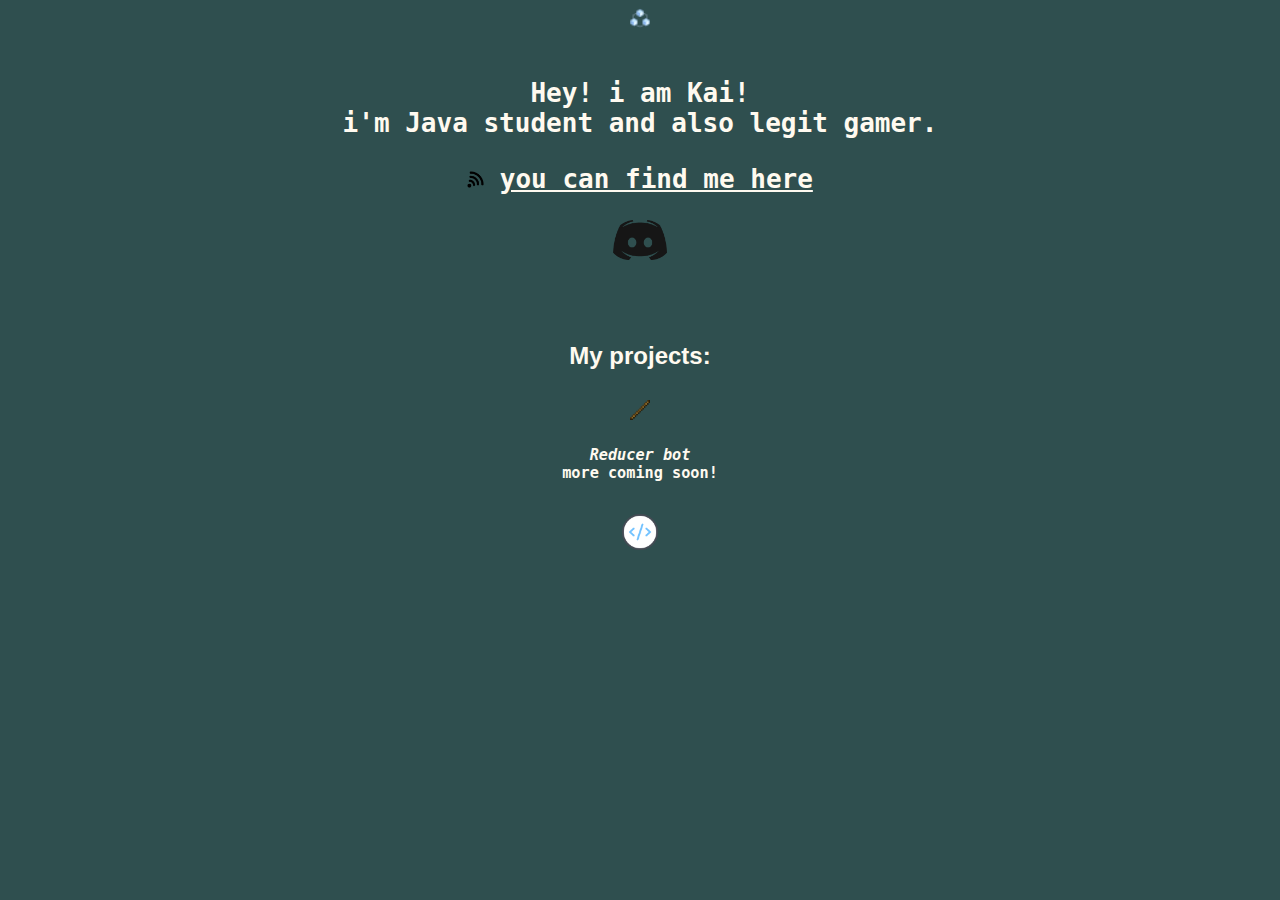
==== index.html @ 8de0f552 "b6rd6v" ====
<!DOCTYPE html>
    <html>
    <head>  
        <center>
            <a href="https://www.spigotmc.org/members/kaiishere.1404292/">
            <img src="tk.png" height="20">
        </a>
    </center>
    </head>
        <body style="background-color: darkslategray; color: floralwhite; font-family: monospace;">
            <center>
               <h1>
                <br> Hey! i am Kai!
               
                <br> i'm Java student and also legit gamer.

                        <p>
                            <img src="k2.png" height="17" >  <u>you can find me here</u>
                            <br>
                           <div id="k">
                            <a href="https://discord.com/invite/ZSHwWFdN8H">
                                <img src="k1.png" height="40">
                            </a>
                               </div>
                        </p>
               </h1>   
               <br>
               <br>
               <h2 style="font-family: 'Gill Sans', 'Gill Sans MT', Calibri, 'Trebuchet MS', sans-serif;">
                My projects:
                <br>
                <br>
                <a href="https://www.spigotmc.org/resources/reducer-bot.99878/">
                <img src="x.png" height="20"> 
                 </a>
                    <br><h3><i>Reducer bot</i>
                    <br> more coming soon!</h3>
                    <br>
                    <img src="tt.png" height="40">

             
            </h2>
        </body>
        
   
    </html>
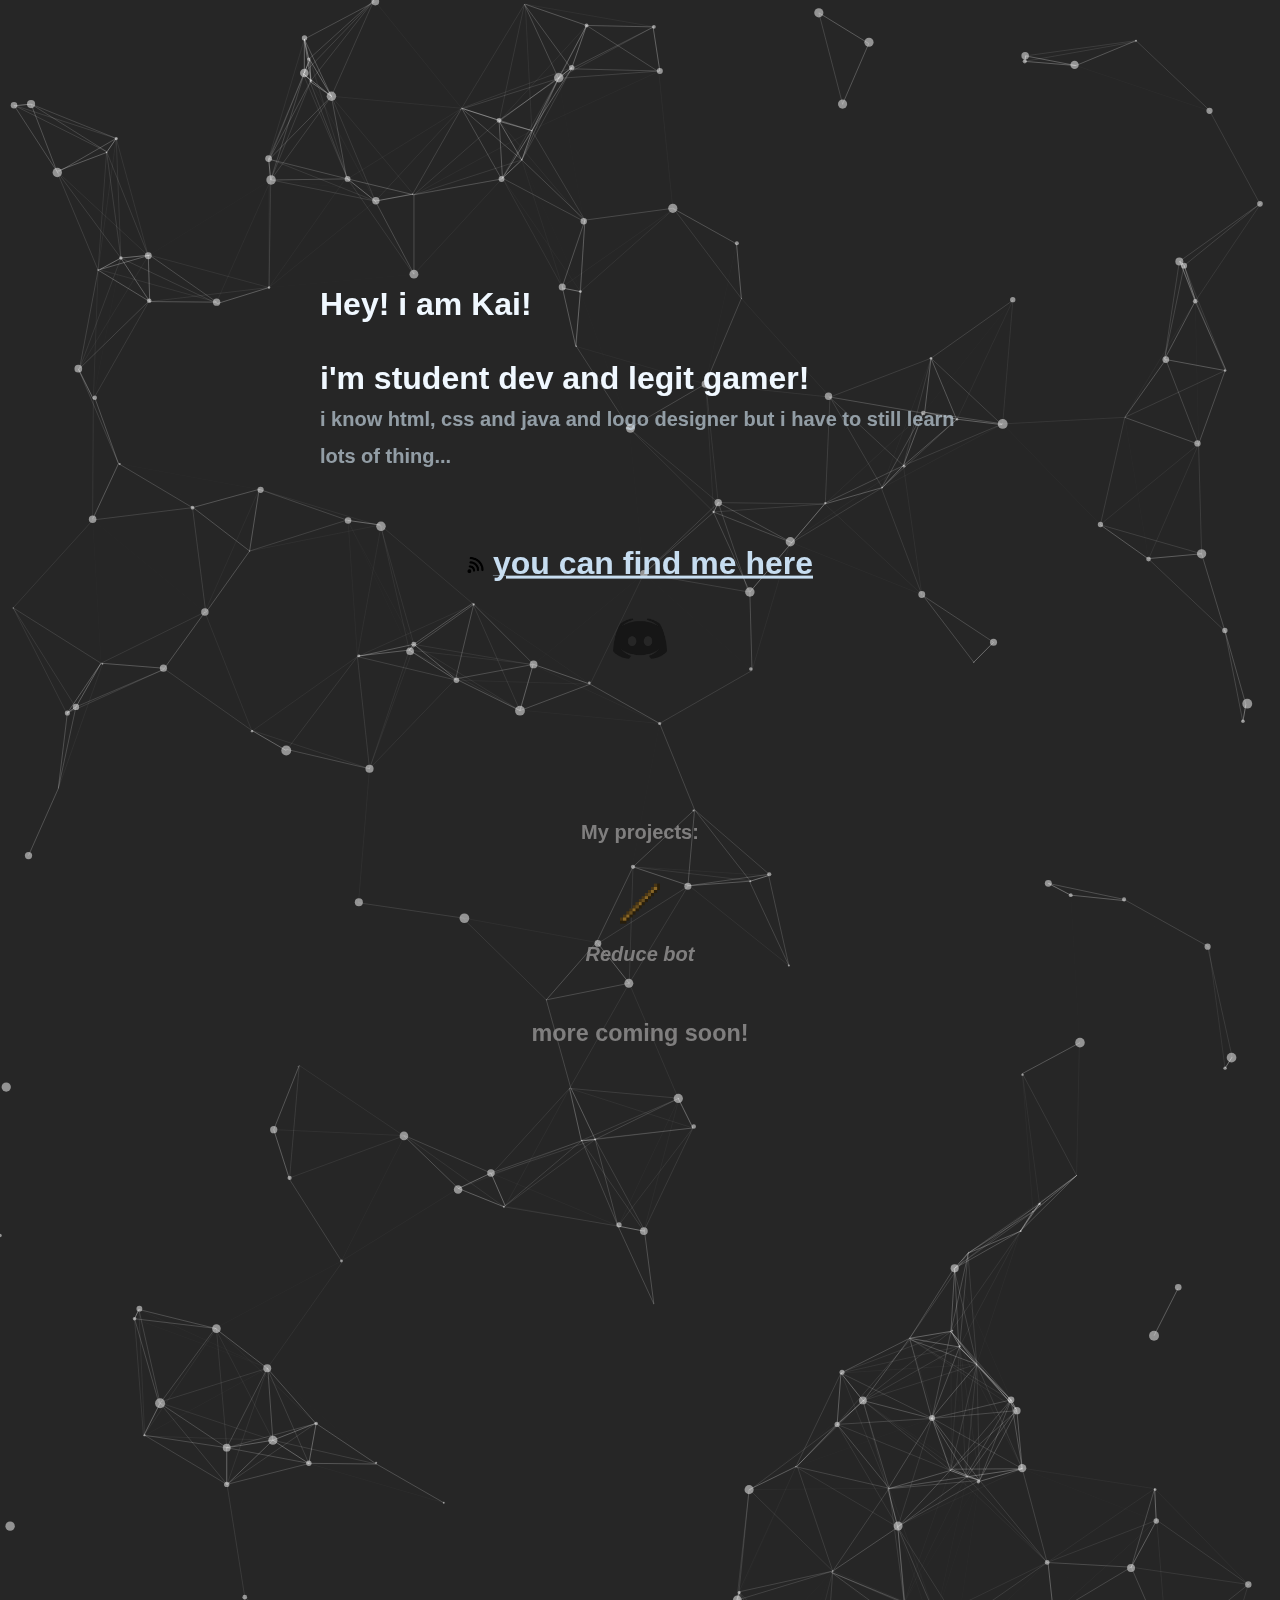
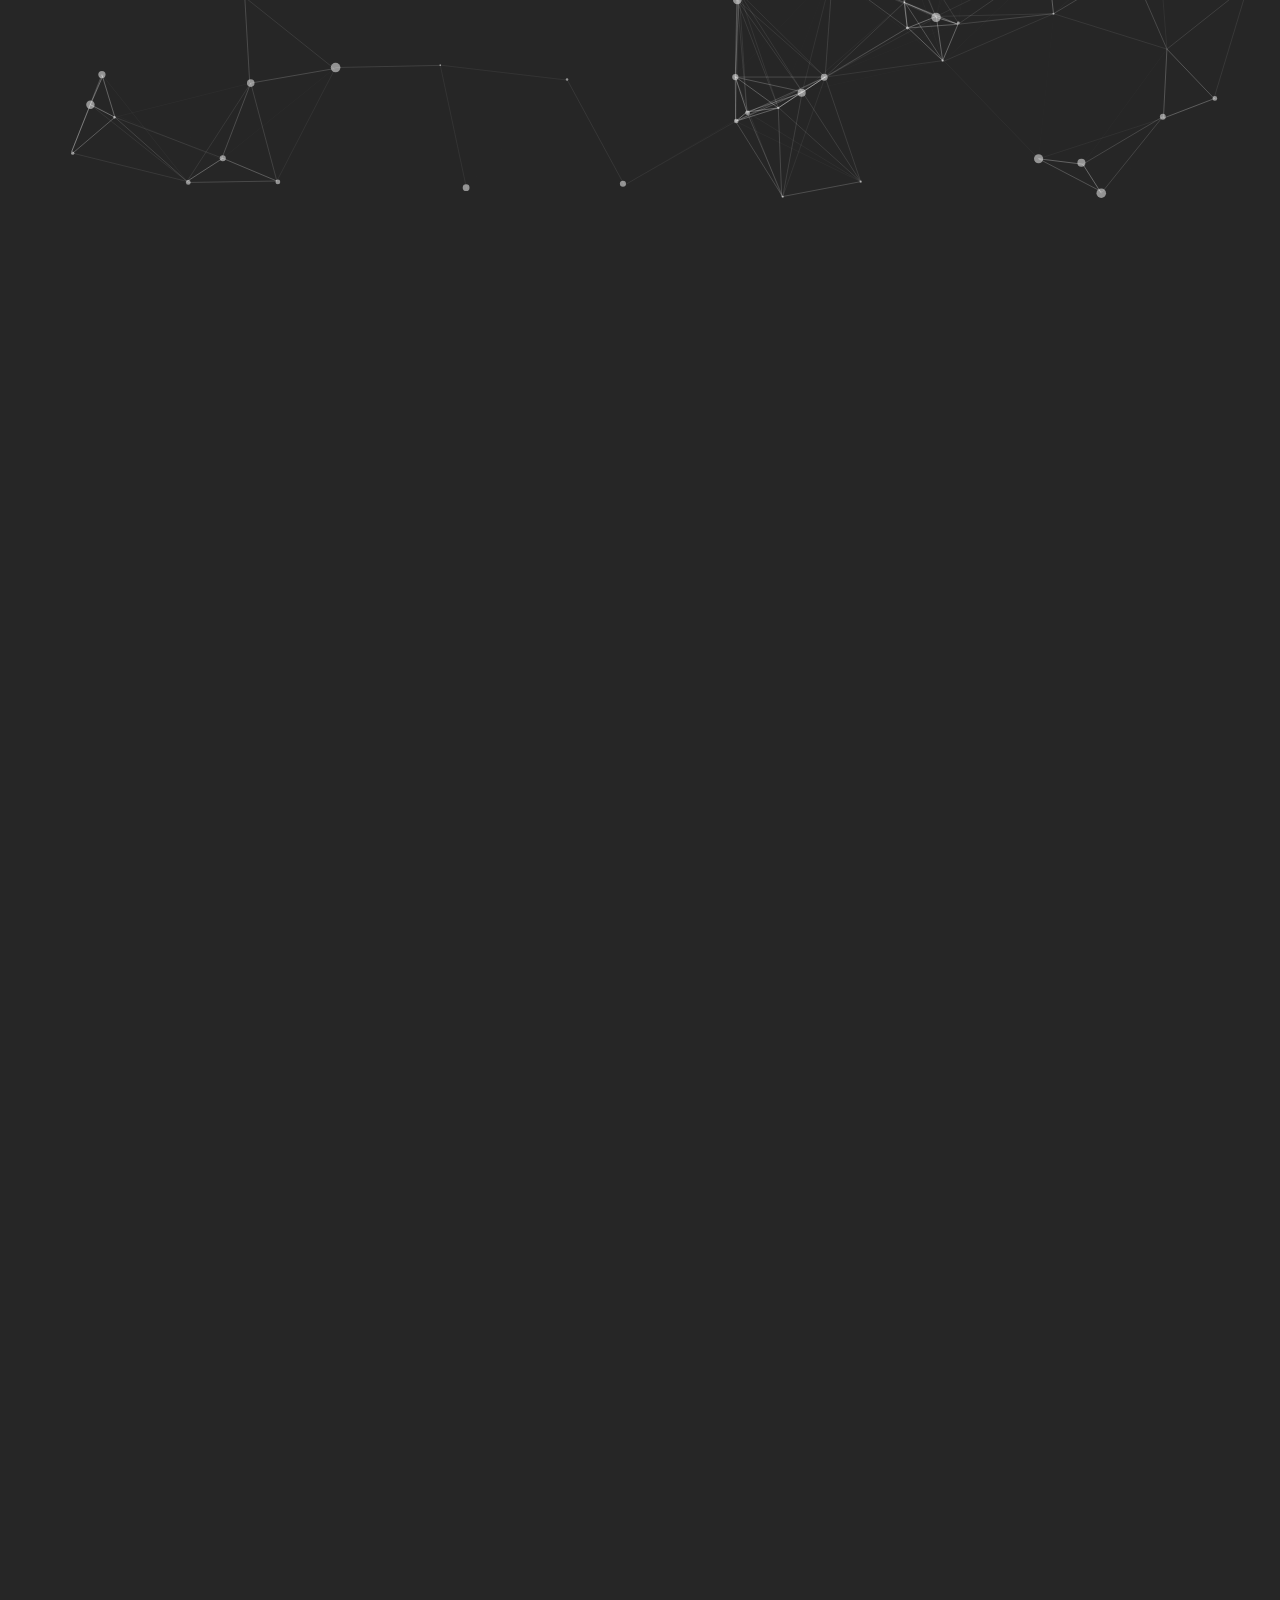
==== commit fd3bdff6: "b37d" ====
--- a/index.html
+++ b/index.html
@@ -1,46 +1,60 @@
 <!DOCTYPE html>
     <html>
-    <head>  
-        <center>
-            <a href="https://www.spigotmc.org/members/kaiishere.1404292/">
-            <img src="tk.png" height="20">
-        </a>
-    </center>
-    </head>
-        <body style="background-color: darkslategray; color: floralwhite; font-family: monospace;">
-            <center>
-               <h1>
-                <br> Hey! i am Kai!
+    <head> 
+        <link rel="stylesheet" href="style.css">
+        <meta name="viewport" content="width=device-width">
+          </head>
+            <body>
+              <div id="particles-js">
+                
+                <h1>
+                    Hey! i am Kai!
+                  <br>
+                  <br>
+                  i'm student dev and legit gamer!
+                  <br>
+                  <span style="font-size: 20px; color: rgba(209, 227, 240, 0.637);"> i know html, css and java and logo designer
+                  but i have to still learn lots of thing...</span>
+                  <br>
+                  <br>
+                  <br>
+                  <div id="k">
+                  <center>
+                  <img src="k2.png" height="17" >  <u style="color: rgb(199, 221, 240);">you can find me here</u>
+                  <br>
+                 
                
-                <br> i'm Java student and also legit gamer.
+                   <a href="https://discord.com/invite/ZSHwWFdN8H">
+                     <br>
+                      <img src="k1.png" height="40">
+                  </a>
+                    
+                 </p></center>
+                </div>
+                  <br>
+                  <br>
+                  <br>
+                    <center>
+                  <span style="font-size: 20px; color: rgba(179, 178, 178, 0.637);">
+                    My projects:
+                    <br>
+                    <br>
+                    <a href="https://www.spigotmc.org/resources/reducer-bot.99878/">
+                    <img src="x.png" height="40"> 
+                     </a>
+                     <br>
+                     <i>Reduce bot</i>
+                        <br><h3>
+                        <br> more coming soon!</h3>
+                        <br>
+                      
+                  </span>
+                </center>
+                </h1>
+              </div>
+              <div id="particles-js"> </div>
+           <script type="text/javascript" src="particles.js"></script>
+         <script type="text/javascript" src="app.js"> </script>
 
-                        <p>
-                            <img src="k2.png" height="17" >  <u>you can find me here</u>
-                            <br>
-                           <div id="k">
-                            <a href="https://discord.com/invite/ZSHwWFdN8H">
-                                <img src="k1.png" height="40">
-                            </a>
-                               </div>
-                        </p>
-               </h1>   
-               <br>
-               <br>
-               <h2 style="font-family: 'Gill Sans', 'Gill Sans MT', Calibri, 'Trebuchet MS', sans-serif;">
-                My projects:
-                <br>
-                <br>
-                <a href="https://www.spigotmc.org/resources/reducer-bot.99878/">
-                <img src="x.png" height="20"> 
-                 </a>
-                    <br><h3><i>Reducer bot</i>
-                    <br> more coming soon!</h3>
-                    <br>
-                    <img src="tt.png" height="40">
-
-             
-            </h2>
         </body>
-        
-   
     </html>--- a/style.css
+++ b/style.css
@@ -0,0 +1,26 @@
+body{
+    margin: 0;
+    padding: 0;
+    height: 200vh;
+}
+#particles-js{
+    width: 100%;
+    height: 100%;
+    background: #262626 ;
+    background-size: 100%;
+
+}
+h1{
+size: auto;
+position: absolute;
+top: 75%;
+left: 50%;
+transform: translate(-50%, -50%);
+color: aliceblue;
+font-family: 'Roboto', sans-serif;
+
+}
+*{
+    size: auto;
+}
+
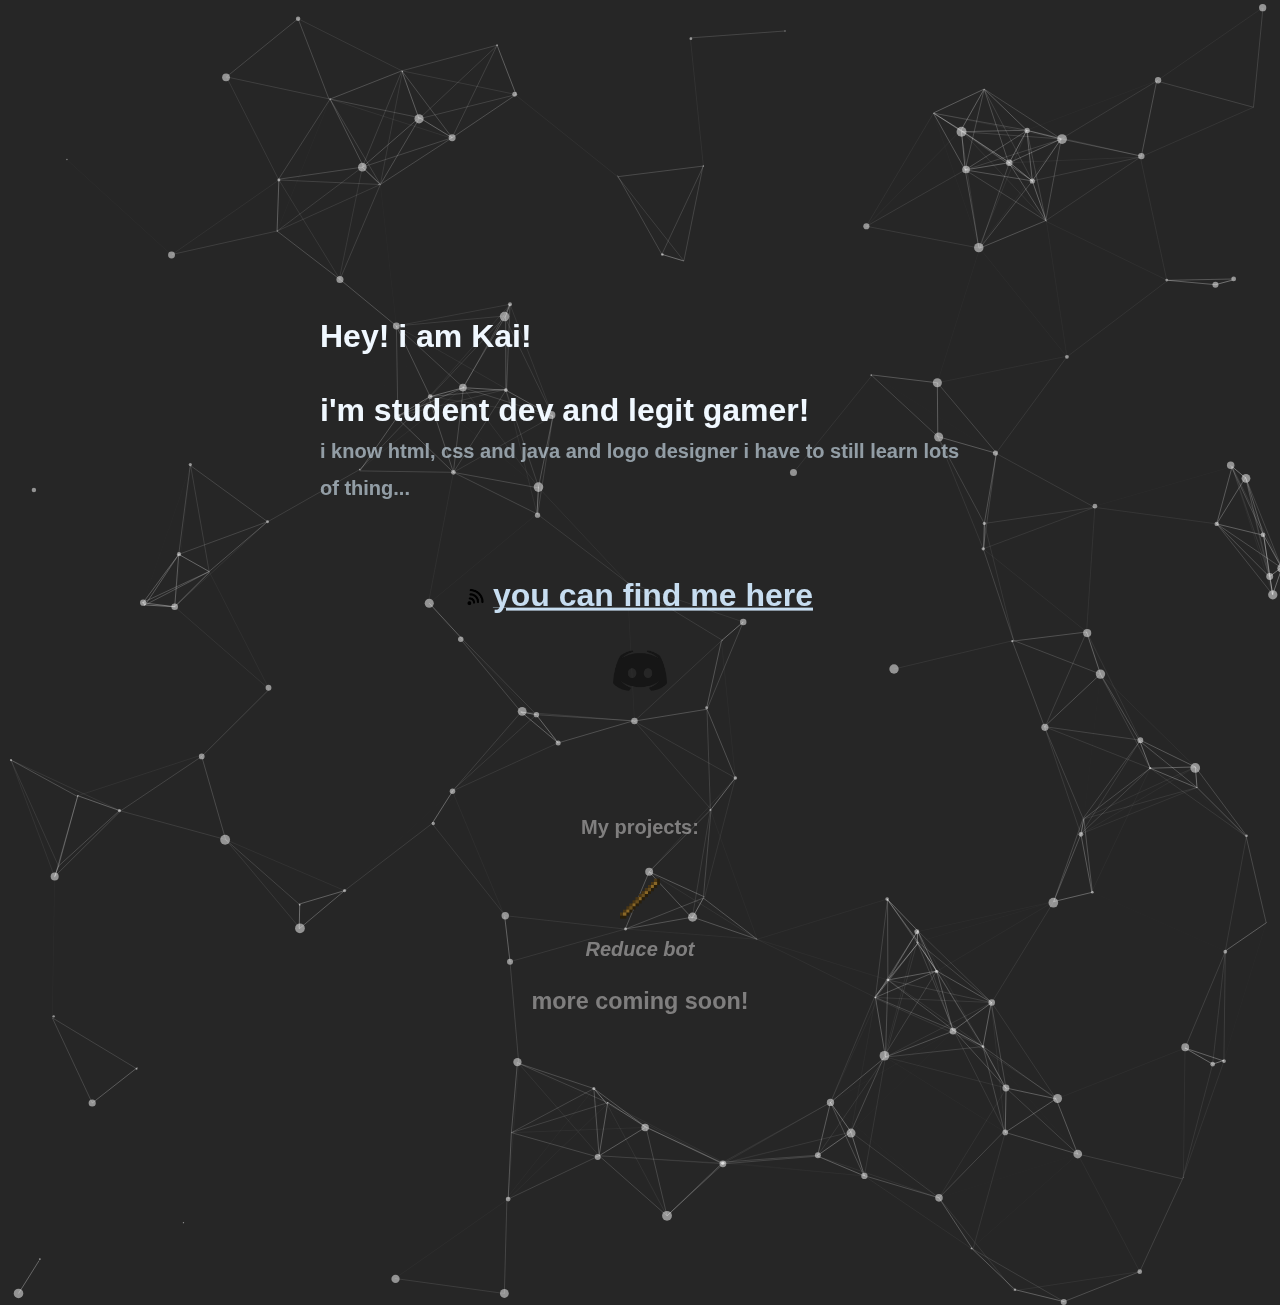
==== commit c677c562: "b378s9" ====
--- a/index.html
+++ b/index.html
@@ -1,58 +1,60 @@
 <!DOCTYPE html>
     <html>
     <head> 
-        <link rel="stylesheet" href="style.css">
-        <meta name="viewport" content="width=device-width">
+      <link rel="stylesheet" href="style.css">
+      <meta charset="UTF-8">
+      <meta http-equiv="X-UA-Compatible" content="IE=edge">
+      <meta name="viewport" content="width=device-width, initial-scale=1.0">
           </head>
-            <body>
-              <div id="particles-js">
-                
+           
+          <body>
+              <div id="particles-js">  
                 <h1>
-                    Hey! i am Kai!
+                  <span class="ccc">Hey!</span> i am <span class="cc">Kai!</span>
+                <br>
+                <br>
+                i'm <span class="cc">student</span> dev and  <span class="cc">legit gamer!</span>
+                <br>
+                <span style="font-size: 20px; color: rgba(209, 227, 240, 0.637);"> <span class="cccc">i know html, css and java and logo designer
+                  i have to still learn lots of thing...
+                </span>
+                </span>
+                <br>
+                <br>
+                <br>
+                <div id="k">
+                <center>
+                <img src="k2.png" height="17" >  <u style="color: rgb(199, 221, 240);">you can find me here</u>
+                <br>
+               
+            
+                 <a href="https://discord.com/invite/ZSHwWFdN8H">
+                   <br>
+                    <img src="k1.png" height="40">
+                </a>
+                  
+               </p></center>
+              </div>
+                <br>
+                <br>
+                  <center>
+                <span style="font-size: 20px; color: rgba(179, 178, 178, 0.637);">
+                  My projects:
                   <br>
                   <br>
-                  i'm student dev and legit gamer!
-                  <br>
-                  <span style="font-size: 20px; color: rgba(209, 227, 240, 0.637);"> i know html, css and java and logo designer
-                  but i have to still learn lots of thing...</span>
-                  <br>
-                  <br>
-                  <br>
-                  <div id="k">
-                  <center>
-                  <img src="k2.png" height="17" >  <u style="color: rgb(199, 221, 240);">you can find me here</u>
-                  <br>
-                 
-               
-                   <a href="https://discord.com/invite/ZSHwWFdN8H">
-                     <br>
-                      <img src="k1.png" height="40">
-                  </a>
+                  <a href="https://www.spigotmc.org/resources/reducer-bot.99878/">
+                  <img src="x.png" height="40"> 
+                   </a>
+                   <br>
+                   <i>Reduce bot</i>
+                      <h3>
+                      more coming soon!</h3>
+                      <br>
                     
-                 </p></center>
-                </div>
-                  <br>
-                  <br>
-                  <br>
-                    <center>
-                  <span style="font-size: 20px; color: rgba(179, 178, 178, 0.637);">
-                    My projects:
-                    <br>
-                    <br>
-                    <a href="https://www.spigotmc.org/resources/reducer-bot.99878/">
-                    <img src="x.png" height="40"> 
-                     </a>
-                     <br>
-                     <i>Reduce bot</i>
-                        <br><h3>
-                        <br> more coming soon!</h3>
-                        <br>
-                      
-                  </span>
-                </center>
-                </h1>
+                </span>
+              </center>
+              </h1>
               </div>
-              <div id="particles-js"> </div>
            <script type="text/javascript" src="particles.js"></script>
          <script type="text/javascript" src="app.js"> </script>
 
--- a/style.css
+++ b/style.css
@@ -1,7 +1,7 @@
 body{
     margin: 0;
     padding: 0;
-    height: 200vh;
+    height: 145vh;
 }
 #particles-js{
     width: 100%;
@@ -18,9 +18,13 @@
 transform: translate(-50%, -50%);
 color: aliceblue;
 font-family: 'Roboto', sans-serif;
-
 }
-*{
-    size: auto;
+.cc:hover{
+    color: #5a5a5a;
 }
-
+.ccc:hover{
+    color: #ad9f9f;
+}
+.cccc:hover{
+    color: #d1d1d18a;
+}